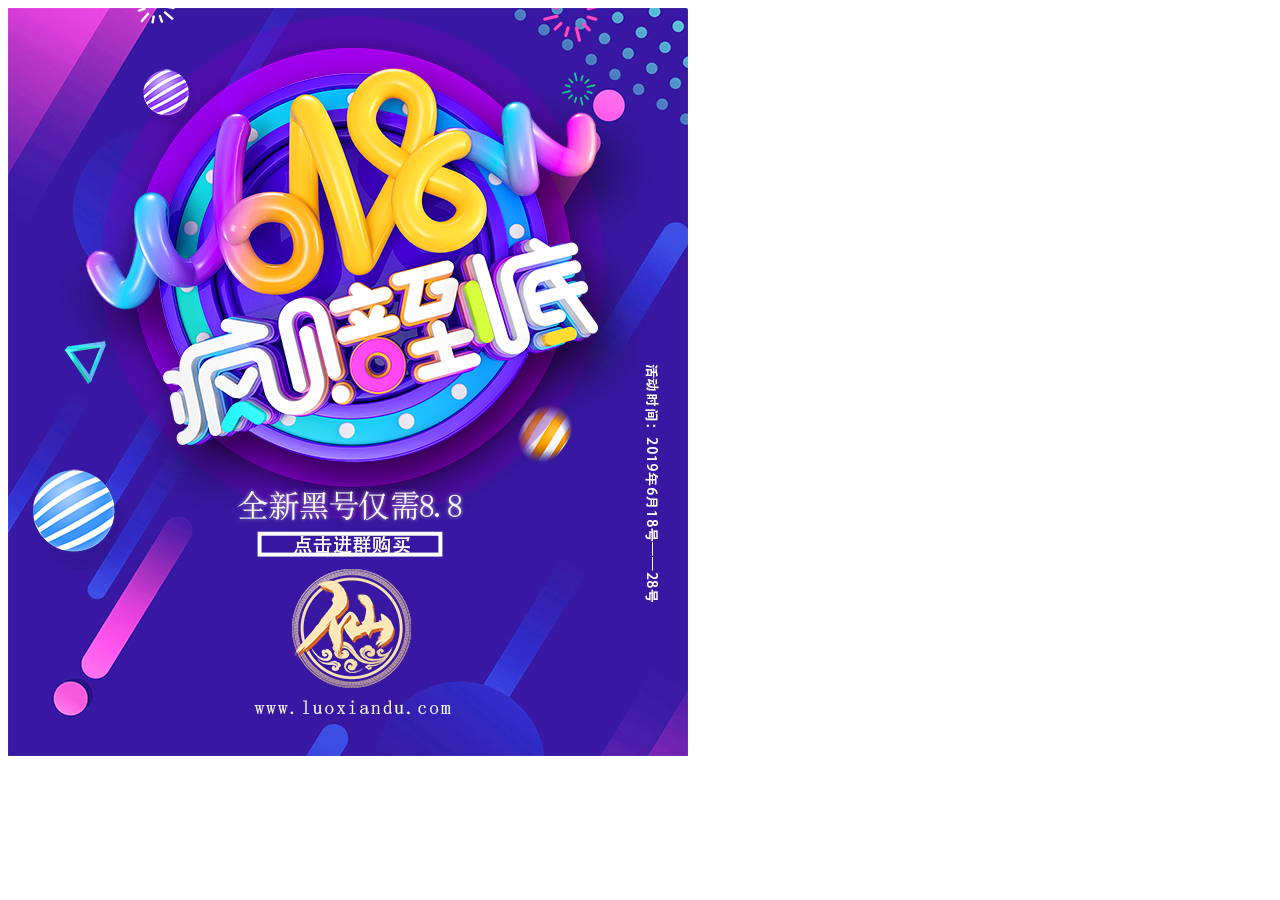
==== 1.html @ 122b5773 "add advertisements" ====
<!DOCTYPE html>
<html lang="en">
<head>
    <meta charset="UTF-8">
    <title>洛仙都活动页面1</title>
    <link href="LXDAdvs.css" rel="stylesheet" type="text/css">
</head>
<body>
<img src="海报1.png">
</body>
</html>
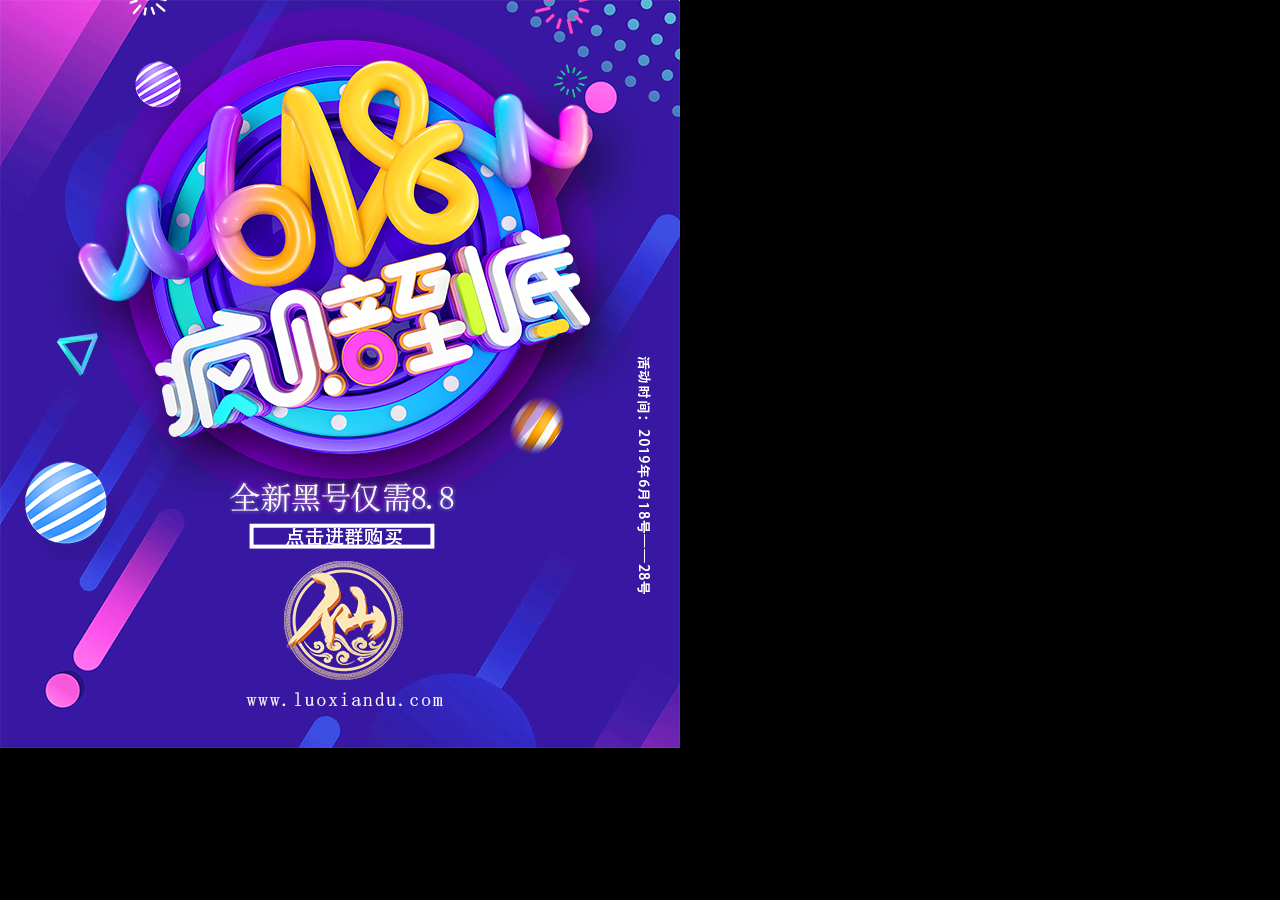
==== commit 130d3a41: "fuck html" ====
--- a/1.html
+++ b/1.html
@@ -6,6 +6,11 @@
     <link href="LXDAdvs.css" rel="stylesheet" type="text/css">
 </head>
 <body>
-<img src="海报1.png">
+    <div>
+        <img src="海报1.png" usemap="#poster" name="poster-img"/>
+        <map name="poster">
+            <area shape="rect" coords="240,520,440,550" href="//shang.qq.com/wpa/qunwpa?idkey=2e29a1ec5f6735e6713d072408bd08eb166a7385b8435525a26f86259630247a" target="_blank"/>
+        </map>
+    </div>
 </body>
 </html>--- a/LXDAdvs.css
+++ b/LXDAdvs.css
@@ -0,0 +1,10 @@
+img {
+    margin: 0;
+}
+
+body {
+    margin: 0;
+    background: black;
+    width: 678px;
+    height: 745px;
+}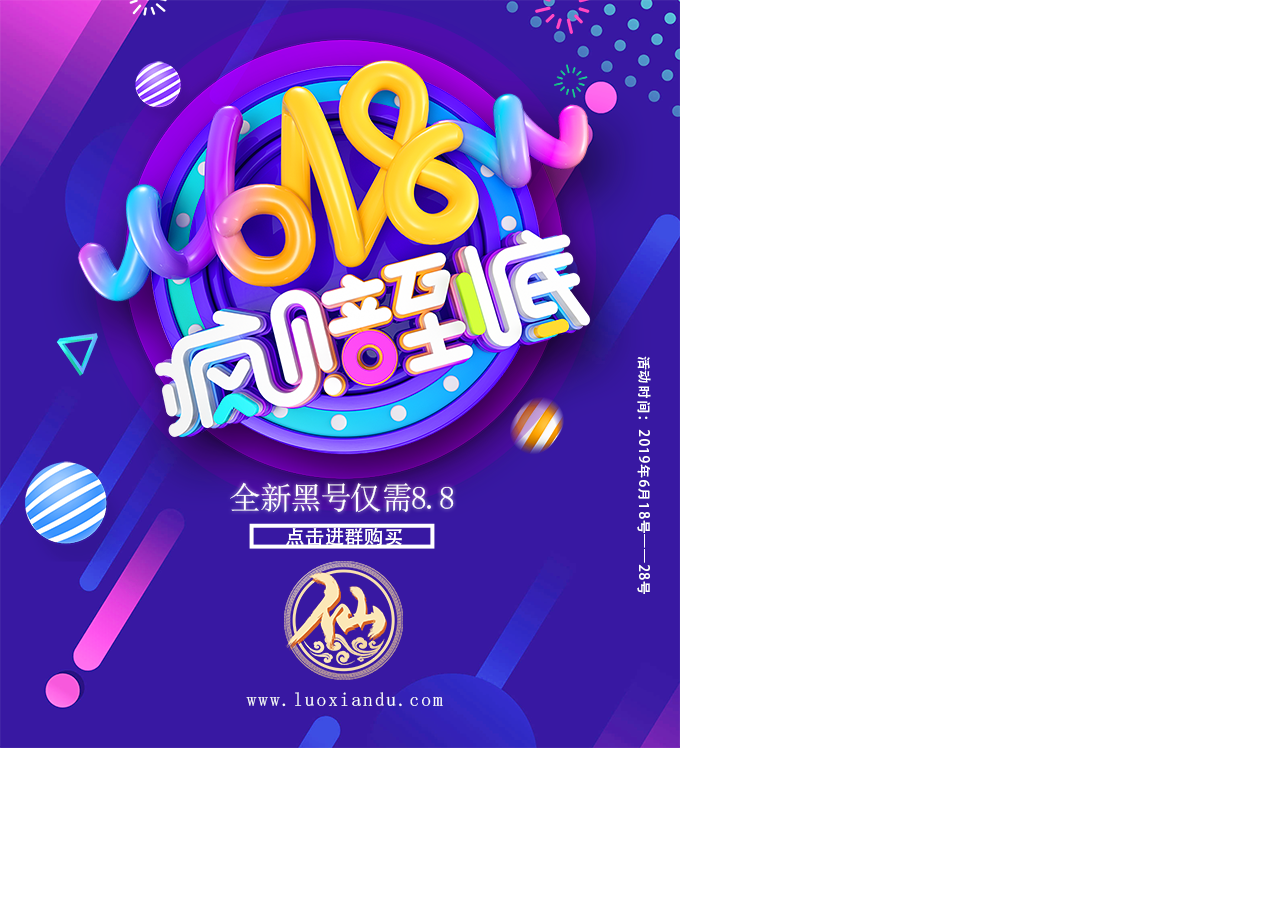
==== commit 0a1eb1d7: "add bg" ====
--- a/1.html
+++ b/1.html
@@ -6,10 +6,10 @@
     <link href="LXDAdvs.css" rel="stylesheet" type="text/css">
 </head>
 <body>
-    <div>
+    <div class="poster-container">
         <img src="海报1.png" usemap="#poster" name="poster-img"/>
         <map name="poster">
-            <area shape="rect" coords="240,520,440,550" href="//shang.qq.com/wpa/qunwpa?idkey=2e29a1ec5f6735e6713d072408bd08eb166a7385b8435525a26f86259630247a" target="_blank"/>
+            <area shape="rect" coords="240,520,440,550" href="https://shang.qq.com/wpa/qunwpa?idkey=2e29a1ec5f6735e6713d072408bd08eb166a7385b8435525a26f86259630247a"/>
         </map>
     </div>
 </body>
--- a/LXDAdvs.css
+++ b/LXDAdvs.css
@@ -4,7 +4,16 @@
 
 body {
     margin: 0;
-    background: black;
-    width: 678px;
-    height: 745px;
+    background: url("bg.png");
+    width: 100vw;
+    height: 100vh;
+}
+
+#poster-img {
+    width: 100vw;
+    height: 100vh;
+}
+
+.poster-container {
+    align-self: center;
 }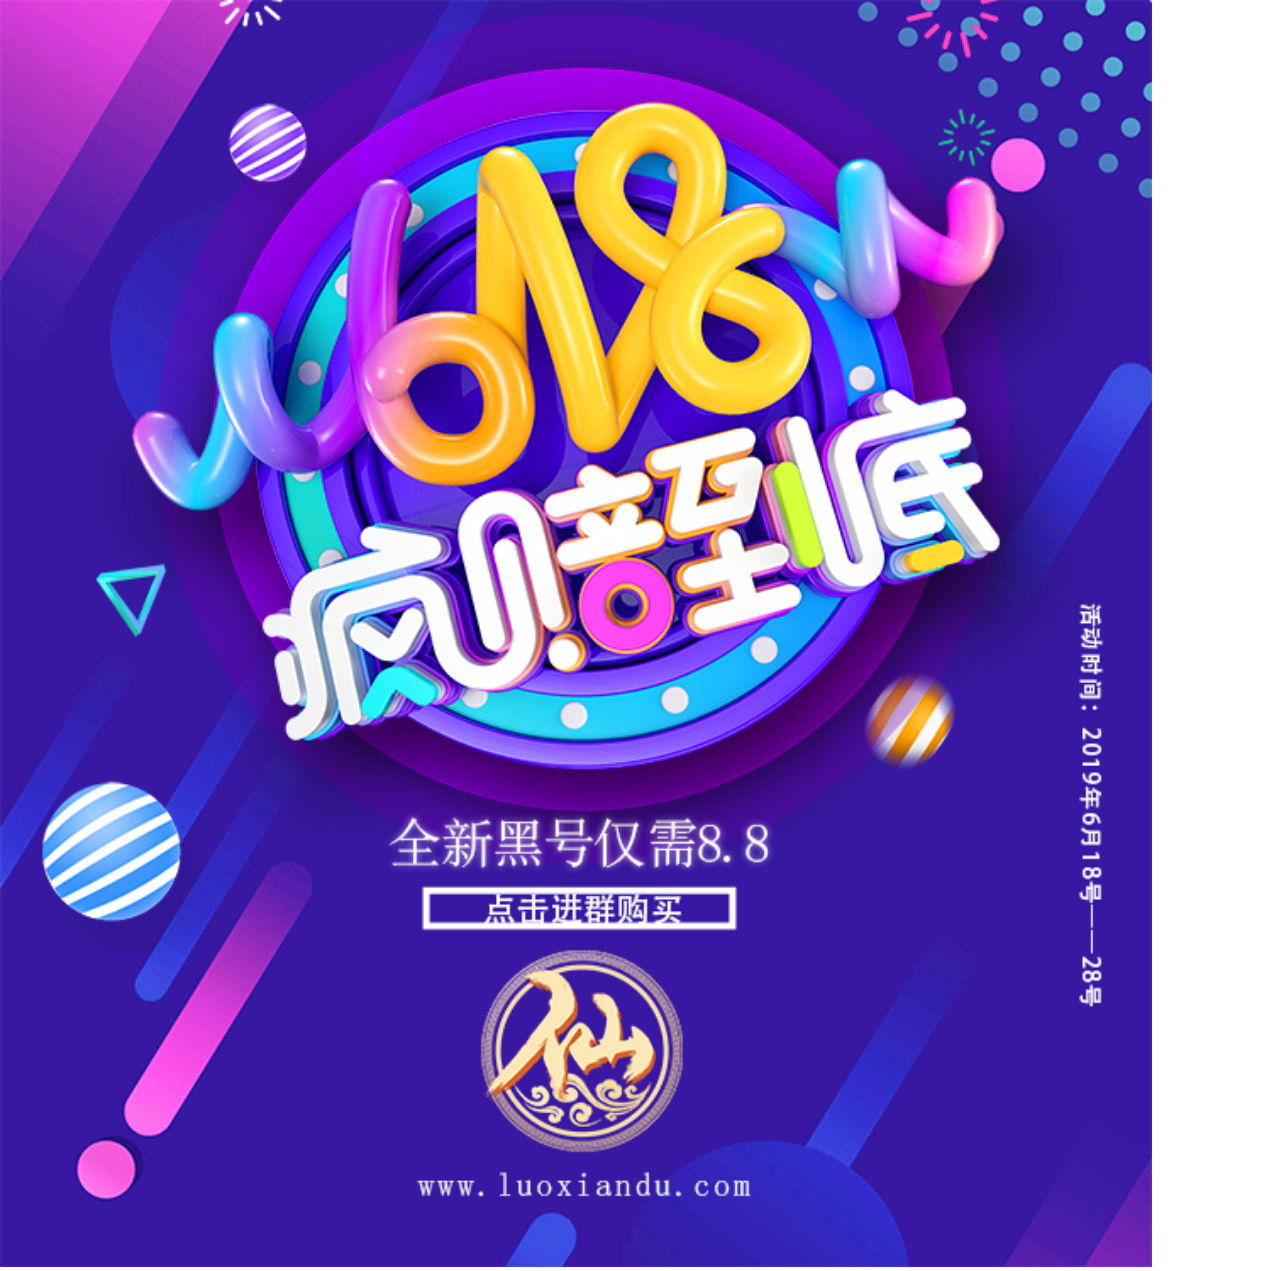
==== commit 06fbe4b4: "add bg" ====
--- a/1.html
+++ b/1.html
@@ -7,7 +7,7 @@
 </head>
 <body>
     <div class="poster-container">
-        <img src="海报1.png" usemap="#poster" name="poster-img"/>
+        <img src="海报1.png" usemap="#poster" name="poster-img" width="90%" height="90%"/>
         <map name="poster">
             <area shape="rect" coords="240,520,440,550" href="https://shang.qq.com/wpa/qunwpa?idkey=2e29a1ec5f6735e6713d072408bd08eb166a7385b8435525a26f86259630247a"/>
         </map>
--- a/LXDAdvs.css
+++ b/LXDAdvs.css
@@ -16,4 +16,5 @@
 
 .poster-container {
     align-self: center;
+    align-content: center;
 }